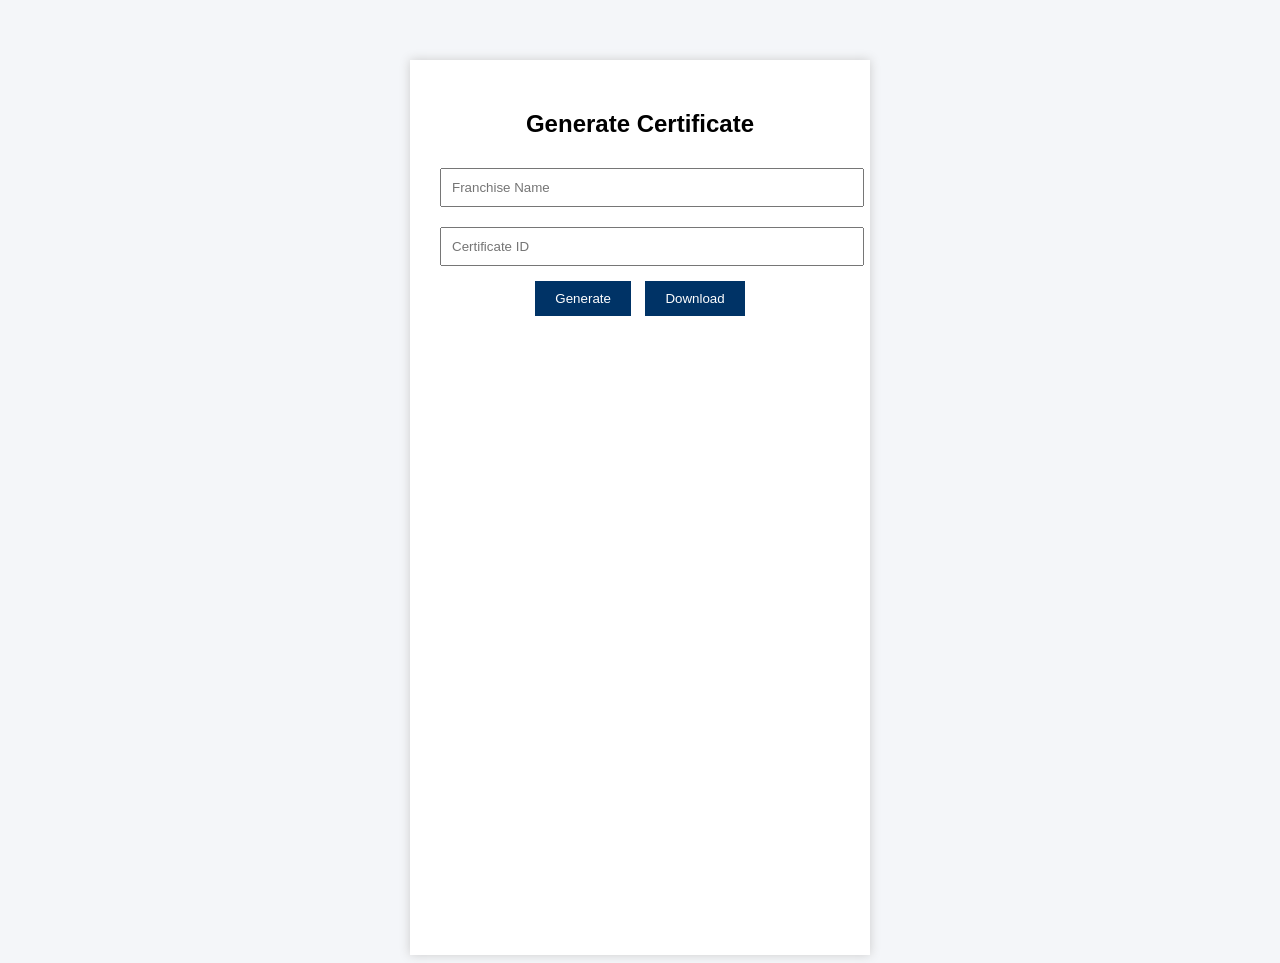
==== certificate.html @ 75db6352 "Add files via upload" ====
<!DOCTYPE html>
<html>
<head>
<meta charset="UTF-8">
<title>Certificate Generator</title>
<link rel="stylesheet" href="style.css">
</head>

<body>

<div class="card">

<h2>Generate Certificate</h2>

<input id="cname" placeholder="Franchise Name">
<input id="cid" placeholder="Certificate ID">

<button onclick="generateCertificate()">Generate</button>
<button onclick="downloadCertificate()">Download</button>

<canvas id="canvas" width="1000" height="600"></canvas>

</div>

<script src="script.js"></script>
</body>
</html>
---- style.css ----
body{
font-family:Arial;
background:#f4f6f9;
text-align:center;
}

.card{
width:400px;
margin:auto;
margin-top:60px;
padding:30px;
background:white;
box-shadow:0 0 10px #ccc;
}

input{
width:100%;
padding:10px;
margin:10px 0;
}

button{
padding:10px 20px;
background:#003366;
color:white;
border:none;
margin:5px;
cursor:pointer;
}
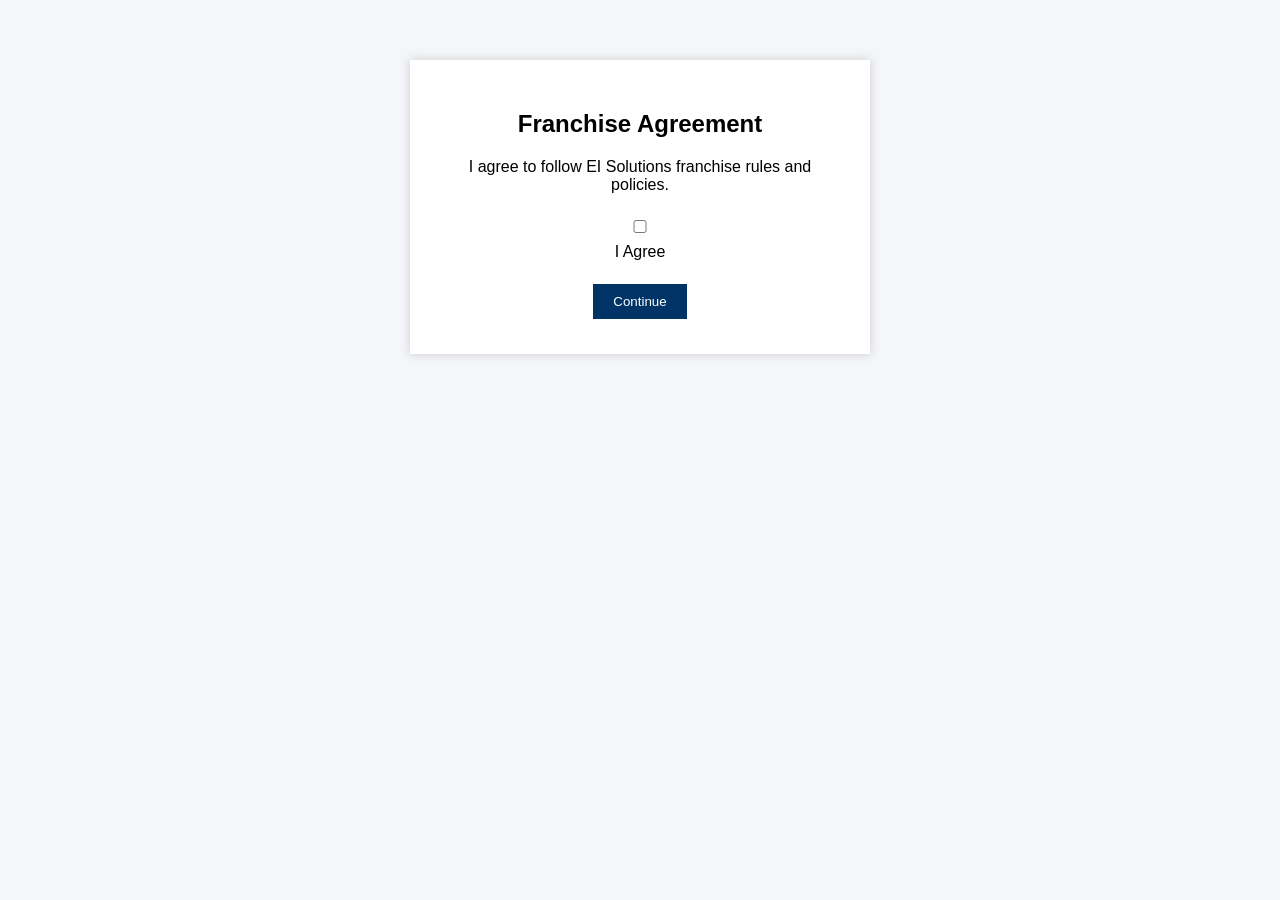
==== commit 22a567c1: "Update certificate.html" ====
--- a/certificate.html
+++ b/certificate.html
@@ -3,7 +3,7 @@
 <html>
 <head>
 <meta charset="UTF-8">
-<title>Certificate Generator</title>
+<title>Franchise Agreement</title>
 <link rel="stylesheet" href="style.css">
 </head>
 
@@ -11,15 +11,17 @@
 
 <div class="card">
 
-<h2>Generate Certificate</h2>
+<h2>Franchise Agreement</h2>
 
-<input id="cname" placeholder="Franchise Name">
-<input id="cid" placeholder="Certificate ID">
+<p>
+I agree to follow EI Solutions franchise rules and policies.
+</p>
 
-<button onclick="generateCertificate()">Generate</button>
-<button onclick="downloadCertificate()">Download</button>
+<input type="checkbox" id="agree"> I Agree
 
-<canvas id="canvas" width="1000" height="600"></canvas>
+<br><br>
+
+<button onclick="agree()">Continue</button>
 
 </div>
 
